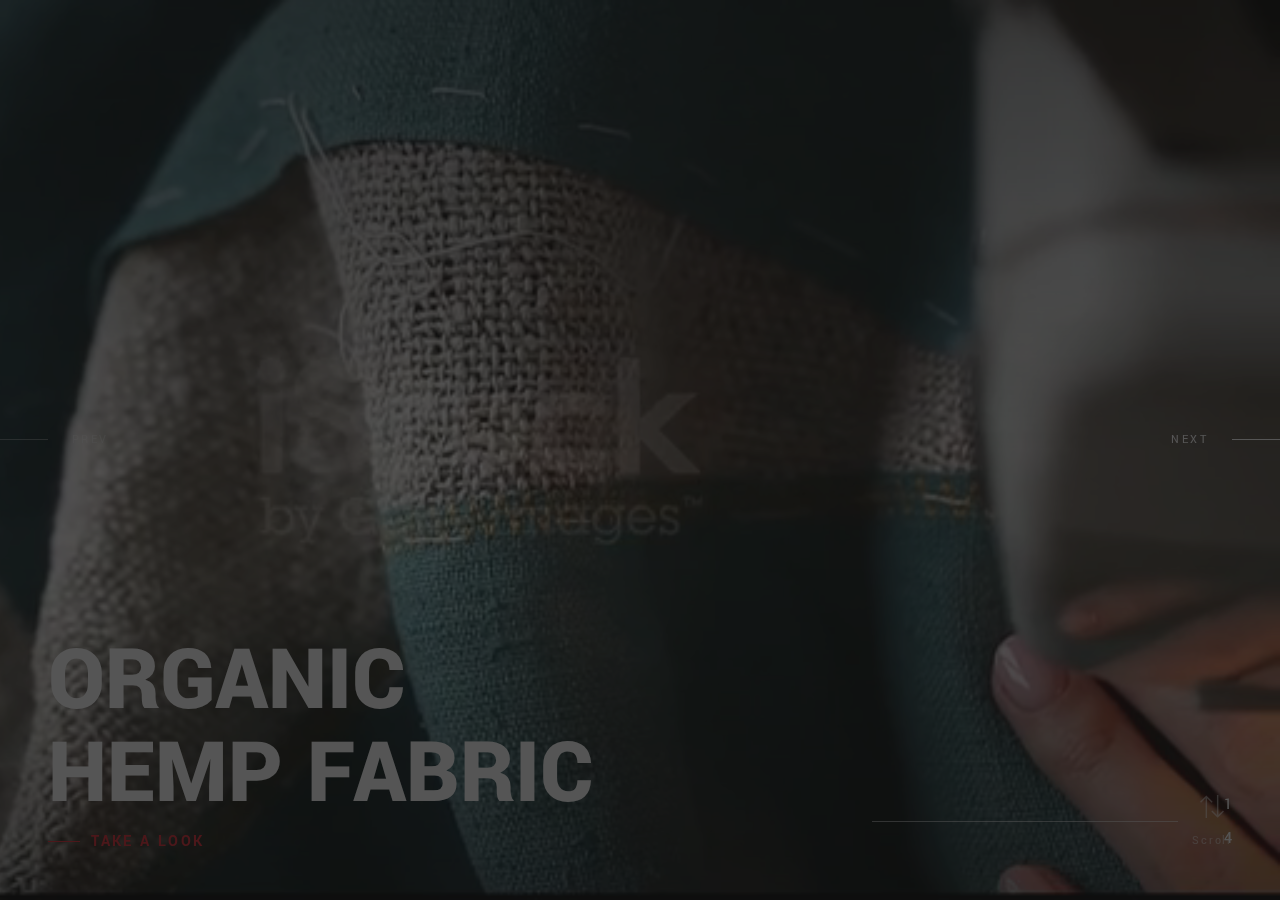
==== index.html @ 79afcd11 "New website with slider frame" ====
<!DOCTYPE html>
<html>
  
<!-- Mirrored from madsparrow.me/emily/index.html by HTTrack Website Copier/3.x [XR&CO'2014], Fri, 12 Jun 2020 07:46:01 GMT -->
<head>
    <title>OGANIKKU - Living Life Organically</title>
    <!-- Metadata -->
    <meta charset="utf-8">
    <meta name="viewport" content="width=device-width, initial-scale=1">
    <!-- Favicon -->
    <link rel="icon" type="image/png" href="assets/images/ico/favicon.png" />
    <!-- CSS Plugins -->
    <link rel="stylesheet" href="assets/css/plugins.min.css">
    <!-- Custom CSS File -->
    <link rel="stylesheet" href="assets/css/style.css">
  </head>
  <body>
    <div class="ms-main-container">
      <!-- Preloader -->
      <div class="ms-preloader"></div>
      <!-- Header 
      <header class="ms-header navbar-white">
        <nav class="ms-nav">
          <div class="ms-logo">
            <a href="index.html" data-type="page-transition">
              <div class="logo-dark"><img src="logo-dark.svg" alt="logo image"></div>
              <div class="logo-light current"><img src="logo-light.svg" alt="logo image"></div>
            </a>
          </div>
          <button class="hamburger" type="button" data-toggle="navigation">
          <span class="hamburger-box">
            <span class="hamburger-label">menu</span>
            <span class="hamburger-inner"></span>
          </span>
          </button>
          <div class="height-full-viewport">
            <ul class="ms-navbar">
              
              <li class="nav-item">
                <a href="index.html" data-type="page-transition">
                  <span class="ms-btn">home</span>
                  <span class="nav-item__label">Back to home page</span>
                </a>
              </li>
              
              <li class="nav-item">
                <a href="albums.html" data-type="page-transition">
                  <span class="ms-btn">albums</span>
                  <span class="nav-item__label">View all our works</span>
                </a>
              </li>
              
              <li class="nav-item">
                <a href="gallery.html" data-type="page-transition">
                  <span class="ms-btn">gallery</span>
                  <span class="nav-item__label">Interactively disintermediate</span>
                </a>
              </li>
              
              <li class="nav-item">
                <a href="blog.html" data-type="page-transition">
                  <span class="ms-btn">blog</span>
                  <span class="nav-item__label">Discover fascinating stories</span>
                </a>
              </li>
              
              <li class="nav-item">
                <a href="about.html" data-type="page-transition">
                  <span class="ms-btn">about</span>
                  <span class="nav-item__label">Learn more about the author</span>
                </a>
              </li>
              
              <li class="nav-item">
                <a href="contact.html" data-type="page-transition">
                  <span class="ms-btn">contact</span>
                  <span class="nav-item__label">Get in touch and find us</span>
                </a>
              </li>
            </ul>
          </div>
        </nav>
      </header>-->
      <!-- Container -->
      <main class="ms-container home-slider">
        <!-- Swiper Slider -->
        <div class="swiper-container">
          <div class="swiper-wrapper">
            <!-- Slide -->
            <div class="swiper-slide">
              <div class="slide-inner" data-swiper-parallax="45%">
                <div class="overlay"></div>
                <div class="slide-inner--image">
				<video autoplay muted loop id="myVideo">
					<source src="assets/videos/1.mp4" type="video/mp4">
				</video>
				</div>
                <div class="slide-inner--info">
                  <h1>ORGANIC<br>HEMP FABRIC</h1>
                  <a href="" data-type="page-transition" class="ms-btn--slider">take a look</a>
                </div>
              </div>
            </div>
            <!-- Slide -->
            <div class="swiper-slide">
              <div class="slide-inner" data-swiper-parallax="45%">
                <div class="overlay"></div>
                <div class="slide-inner--image" style="background-image: url('assets/images/2.jpg')">
                </div>
                <div class="slide-inner--info">
                  <h1>ORGANIC<br>BAMBOO FABRIC</h1>
                  <a href="" data-type="page-transition" class="ms-btn--slider">take a look</a>
                </div>
              </div>
            </div>
            <!-- Slide -->
            <div class="swiper-slide">
              <div class="slide-inner" data-swiper-parallax="45%">
                <div class="overlay"></div>
                <div class="slide-inner--image" style="background-image: url('assets/images/3.jpg')">
                </div>
                <div class="slide-inner--info">
                  <h1>ORGANIC<br>RAMIE FABRIC</h1>
                  <a href="" data-type="page-transition" class="ms-btn--slider">take a look</a>
                </div>
              </div>
            </div>
            <!-- Slide -->
            <div class="swiper-slide">
              <div class="slide-inner" data-swiper-parallax="45%">
                <div class="overlay"></div>
                <div class="slide-inner--image" style="background-image: url('assets/images/4.jpg')">
                </div>
                <div class="slide-inner--info">
                  <h1>ORGANIC<br>JUTE FABRIC</h1>
                  <a href="" data-type="page-transition" class="ms-btn--slider">take a look</a>
                </div>
              </div>
            </div>
          </div>
          <div class="swiper-nav-btn">
            <div class="swiper-button-prev swiper-button-white">prev</div>
            <div class="swiper-button-next swiper-button-white">next</div>
          </div>
          <!-- Pagination -->
          <div class="expanded-timeline">
            <div class="expanded-timeline__counter"><span></span><span></span></div>
            <div class="swiper-pagination"></div>
            <div class="scroll-message">
              <svg xmlns="http://www.w3.org/2000/svg" viewBox="0 0 16.5 15.98" class="scroll-svg"><title>Asset 1</title><g>
              <g data-name="Layer 1"><polygon fill="#fff" points="0 4.64 0.71 5.34 3.85 2.2 3.85 15.98 4.85 15.98 4.85 2.2 8 5.34 8.71 4.64 4.35 0.29 0 4.64"></polygon><polygon fill="#fff" points="11.65 0 11.65 13.79 8.5 10.64 7.79 11.35 12.15 15.7 16.5 11.35 15.79 10.64 12.65 13.79 12.65 0 11.65 0"></polygon></g></g></svg>Scroll
            </div>
          </div>
        </div>
      </main>
      <!-- /Container -->
    </div>
    <!-- JS Libraries -->
    <!-- jquery-2.1.3.min js -->
    <script type="text/javascript" src='assets/js/jquery-3.2.1.min.js'></script>
    <!-- Vendors -->
    <script type="text/javascript" src='assets/js/plugins.min.js'></script>
    <!-- Main js -->
    <script type="text/javascript" src="assets/js/main.js"></script>
  </body>

<!-- Mirrored from madsparrow.me/emily/index.html by HTTrack Website Copier/3.x [XR&CO'2014], Fri, 12 Jun 2020 07:46:07 GMT -->
</html>
---- assets/css/style.css ----
/*------------------------------------------------------------------
[Master Stylesheet]

Template Name: Emily - Creative Photography Portfolio
Template Demo URL: 
Version: 1.0
Author: madsparrow.us

--------------------------------------------------------------------

[Table of contents]

1. General style
    1.1 Typography
    1.2 Specials Classes
2. Header
    2.1 Menu
    2.2 Burger Button
    2.3 Collapse Navigation
3. Pages Style
4. Home Slider
    4.1 Slider Navigation Buttons
    4.2 Slider Inner Info
  4.3 Pagination
5. Albums
6. Gallery
7. Blog
8. About
9. Contact
10. Footer
11. Responsive Rules

--------------------------------------------------------------------
# Font: 'Yantramanav';
--------------------------------------------------------------------
# Colors: #151515, #df1f29, #555555
------------------------------------------------------------------*/

/**
 * 1. General style
 */
 
/*Text font*/
@import 'https://fonts.googleapis.com/css?family=Yantramanav:100,300,400,500,700,900';

/*Social icons font*/
@import '../../../../d1azc1qln24ryf.cloudfront.net/114779/Socicon/style-cf39e1.css?rd5re8';

::selection {
    background: #555;   
    color: #fff;
}
::-moz-selection {
    background: #555;    
    color: #fff;
}
body {
    background: #151515;
    padding: 0;
    margin: 0 auto;
    min-height: 100vh;
    font-family: 'Yantramanav', Arial, sans-serif;
    color: #151515;
}
#myVideo {
  position: fixed;
  right: 0;
  bottom: 0;
  min-width: 100%;
  min-height: 100%;
}
article,
aside,
details,
figcaption,
footer,
header,
hgroup,
nav,
section {
    display: block;
}
a {
    color: #df1f29;
    text-decoration: none;
}
blockquote {
    padding: 10px 20px;
    color: #151515;
    font-size: 1.4em;
    font-style: italic;
    font-weight: 300;
    margin: 0 auto 30px;
}
ul {
    list-style-type: none;
    list-style: none;
    padding-left: 0 !important;
    -webkit-padding-start: initial !important;
    -moz-padding-start: initial;
}
menu,
ol,
ul {
    padding: 0 !important;
}
button {
    background: transparent;
    border: none;
}
button:focus {
    outline: none;
}
input,
textarea {
    font-family: 'Yantramanav', Arial;
}
textarea {
    padding: 14px;
}
input:focus,
textarea:focus {
    outline: none !important;
    border: 1px solid #df1f29;
    box-shadow: none;
}
input[type="submit"] {
    position: absolute;
    display: inline-block;
    left: 0;
    top: 0;
    opacity: 0;
    z-index: 3;
    width: 100%;
    height: 100%;
    padding: 0;
    margin: 0;
    cursor: pointer;
}
input[type="submit"]:focus {
    outline: none;
}
img {
    width: 100%;
}

/* 1.1 Typography */

h1,
h2,
h4,
h5,
h6 {
    color: #151515;
    margin-top: 0;
    text-transform: uppercase;
}
h1 {
    font-size: calc(80px + 1vw);
}
h2 {
    font-size: calc(36px + 16 * (100vw - 992px) / 1508);
}
h3 {
    font-size: calc(28px + 16 * (100vw - 992px) / 1508);
    margin-bottom: 20px;
}
h4 {
    font-size: calc(24px + 16 * (100vw - 992px) / 1508);
    font-weight: 300;
}
h5 {
    font-size: 20px;
    font-weight: 400;
}
h6 {
    font-size: 18px;
    font-weight: 400;
    margin-bottom: calc(10px + 10 * (100vw - 992px) / 1508);
}
p {
    font-size: calc(18px + 2 * (100vw - 992px) / 1508);
    line-height: 1.8;
    font-weight: 300;
}

/* 1.2 Specials Classes */

.c-white {
    color: #fff !important;
}
.navbar-white {
    color: #fff;
    background-color: transparent !important;
}
.center-block {
    display: flex;
    justify-content: center;
}
.align-left {
    text-align: left;
}
.align-right {
    text-align: right;
}
.align-center {
    text-align: center;
    display: block;
}
.socials li {
    display: inline-block;
}
.share-links a {
    font-size: 19px;
    padding: .5em;
}
[class*="socicon-"] {
  display: inline-block;
  color: inherit;
  margin: 0;
  transition: opacity .3s ease;
}
#contact [class*="socicon-"] {
  padding-right: .7em;
}
[class*="socicon-"]:hover {
  opacity: .4;
}
/* 1.3 Button */

.ms-button {
  color: #151515;
  display: inline-block;
  position: relative;
  padding: .5em 1em;
  margin-bottom: 0;
  font-weight: 400 !important;
  font-size: 14px;
  letter-spacing: .15em;
  text-transform: uppercase;
  text-align: center;
  white-space: nowrap;
  vertical-align: middle;
  touch-action: manipulation;
  cursor: pointer;
  -webkit-user-select: none;
  -moz-user-select: none;
  -ms-user-select: none;
  user-select: none;
  background-image: none;
  text-decoration: none;
  border: solid 1px;
  transition: color .4s ease;
}
.ms-button:after {
    position: absolute;
    display: block;
    content: attr(data-title);
    padding: 7px 0;
    font-size: 14px;
    left: 0;
    top: 0;
    width: 0%;
    background: #df1f29;
    color: #fff;
    text-indent: 1rem;
    transition: all .3s ease;
    overflow: hidden;
    border: none;
    bottom: 0;
}
.ms-button:hover {
  color: #df1f29;
}
.ms-button:active::after,
.ms-button:focus::after,
.ms-button:hover::after {
    width: 100%;
    padding-right: 25px;
}

.ms-btn--slider {
  text-transform: uppercase;
  text-decoration: none;
  position: relative;
  display: flex;
  align-items: center;
  width: 11em;
  font-weight: 600;
  letter-spacing: .15em;
}
.ms-btn--slider::before{
    content: '';
    height: .1rem;
    width: 2rem;
    margin-right: .7rem;
    background: #df1f29;
    transition: width .3s ease;
}
.ms-btn--slider:hover::before {
  width: 3rem;
}

/**
 * 2. Header
 */

.ms-header {
    position: fixed;
    width: 100%;
    background-color: #fff;
    z-index: 3;
}
/* 2.1 Menu */

.ms-logo {
    position: relative;
    z-index: 7;
    height: 50px;
}
.logo-dark,
.logo-light {
    position: absolute;
    width: 100%;
    height: 100%;
    opacity: 0;
    transition: opacity .3s ease .4s;
}
.ms-logo img {
    width: auto;
    height: 100%;
}
.logo-dark.current,
.logo-light.current {
    opacity: 1;
}
.logo-dark.active,
.logo-light.active {
    opacity: 1;
    transition: opacity .1s;
}
.ms-nav {
    padding: 2em 3em;
    color: inherit;
}

/* 2.2 Burger button */

.hamburger {
    margin-right: 0;
    margin-left: auto;
    overflow: visible;
    cursor: pointer;
    z-index: 7;
    border: 0;
    transition-timing-function: linear;
    transition-duration: .3s ease;
    transition-property: opacity, -webkit-filter;
    transition-property: opacity, filter;
    transition-property: opacity, filter, -webkit-filter;
}
.navbar-white .hamburger-label {
    color: #fff;
}
.hamburger-label {
    display: block;
    font-family: 'Yantramanav', Arial;
    font-size: 16px;
    width: 100%;
    height: auto;
    position: relative;
    top: 0;
    left: -4em;
    padding-right: 4em;
    text-transform: uppercase;
    line-height: 1.5em;
    transition: color .3s ease .4s;
    color: #151515;
}
.hamburger.is-active .hamburger-label {
    color: #fff !important;
    transition: color .1s ease;
}
.hamburger-box {
    position: relative;
    display: inline-block;
    width: 30px;
    height: 20px;
    vertical-align: middle;
}
.hamburger-inner {
    display: block;
    top: 0;
}
.navbar-white .hamburger-inner,
.navbar-white .hamburger-inner:after,
.navbar-white .hamburger-inner:before {
    background-color: #fff;
}
.hamburger-inner:after,
.hamburger-inner:before {
    display: block;
    content: '';
}
.hamburger-inner,
.hamburger-inner:after,
.hamburger-inner:before {
    position: absolute;
    width: 30px;
    height: 3px;
    background-color: #151515;
    transition: all .3s ease .5s;
}
.hamburger-inner:before {
    top: 8px;
    left: -8px;
}
.hamburger-inner:after {
    top: 16px;
    width: 26px;
}
.hamburger.is-active .hamburger-inner,
.hamburger.is-active .hamburger-inner:after {
    background-color: #fff;
    transition-delay: .1s;
}
.hamburger.is-active .hamburger-inner {
    -webkit-transform: translate3d(0, 8px, 0) rotate(45deg);
    transform: translate3d(0, 8px, 0) rotate(45deg);
}
.hamburger.is-active .hamburger-inner:before {
    opacity: 0;
    transition: opacity .3s ease 0s
}
.hamburger.is-active .hamburger-inner:after {
    width: 30px;
    -webkit-transform: translate3d(0, -16px, 0) rotate(-90deg);
    transform: translate3d(0, -16px, 0) rotate(-90deg);
}

/* 2.3 Collapse navigation */

.ms-nav {
    display: flex;
    align-items: center;
}
.height-full-viewport {
    position: fixed;
    display: flex;
    flex-direction: column;
    justify-content: center;
    align-items: center;
    overflow-y: auto;
    left: 0;
    top: 0;
    width: 100%;
    height: 0%;
    background-color: #151515;
    z-index: 5;
    overflow: hidden;
    transition: height .8s cubic-bezier(0.3, 1, 0.3, 1) .1s;
}
.ms-navbar {
    z-index: 6;
    margin: 0 auto;
    display: block;
    width: auto;
    height: auto;
    top: 0;
    left: 0;
}
.ms-nav.is-visible .height-full-viewport {
    height: 100vh;
    transition: height 1s ease;
}
.nav-item {
    cursor: pointer;
    padding: .75em;
    opacity: 0;
    width: 240px;
    margin-left: 3em;
    transition: opacity .3s ease;
}
.ms-navbar a {
    display: block;
}
.ms-navbar .ms-btn {
    display: inline-block;
    text-transform: uppercase;
    line-height: 1;
    padding: 0 0.25em;
    position: relative;
}
.ms-navbar .ms-btn {
    font-size: 1.75em;
    letter-spacing: .02em;
    color: #fff;
    font-weight: 700 !important;
    -webkit-backface-visibility: hidden;
    backface-visibility: hidden;
}
.ms-btn::before {
    content: '';
    position: absolute;
    top: 0;
    left: 0;
    width: 100%;
    height: 100%;
    background: #df1f29;
    height: .1rem;
    top: 50%;
    width: 0;
    transition: width .3s ease;
}
.nav-item__label {
    position: relative;
    display: block;
    margin: 0.5em 0 0 0;
    margin-top: 0.25em;
    padding: 0.5em;
    color: #555;
    transition: color .3s ease;
    text-decoration: none;
}
.nav-item:hover .nav-item__label {
    color: #9a9a9a;
}
.is-visible .nav-item {
    opacity: 1;
    transition: opacity 2s cubic-bezier(0.16, 1.08, 0.38, 0.98) .3s;
}
.nav-item .ms-btn {
    transition: all .3s ease;
}
.nav-item:active .ms-btn,
.nav-item:focus .ms-btn,
.nav-item:hover .ms-btn {
    color: #df1f29;
    opacity: 1;
    padding-left: 2.4rem;
}
.nav-item:active .ms-btn::before,
.nav-item:focus .ms-btn::before,
.nav-item:hover .ms-btn::before {
    width: 2rem;
}

/**
 * 3. Pages Style
 */

.ms-preloader {
    width: 100%;
    height: 100%;
    position: fixed;
    z-index: 8;
    top: 0;
    left: 0;
    opacity: 1;
    visibility: visible;
    background-color: #151515;
}
.ms-main-container {
    position: relative;
    width: 100%;
    min-height: 100vh;
    opacity: 0;
    background-color: #fff;
}
.ms-container {
    width: 100%;
    height: 100%;
    position: relative;
    padding-top: 12em;
}
.ms-section__block {
    width: 85%;
    max-width: 88em;
    margin: 0 auto 6em;
}
.ms-page-title span {
    text-transform: uppercase;
    letter-spacing: .15em;
    color: #df1f29;
}
.page-header {
    text-transform: uppercase;
    position: relative;
    margin: 15px 0;
}
.page-desc {
    width: 50vh;
    font-size: 1.5em;
    line-height: 1.5;
    color: #151515;
    letter-spacing: .05em;
}

/**
 * 4. Home Slider
 */

.home-slider {
    padding-top: 0 !important;
}
.swiper-container {
    width: 100%;
    height: 100vh;
}
.swiper-slide {
    overflow: hidden;
}
.overlay {
    position: absolute;
    width: 100%;
    height: 100%;
    top: 0;
    left: 0;
    z-index: 1;
    opacity: 1;
    background: -moz-linear-gradient(top, black 0, transparent 50%, transparent 63%, rgba(0, 0, 0, 1) 100%);
    background: -webkit-linear-gradient(top, black 0, transparent 50%, transparent 63%, rgba(0, 0, 0, 1) 100%);
    background: linear-gradient(to bottom, black 0, transparent 50%, transparent 63%, rgba(0, 0, 0, 1) 100%);
    filter: progid: DXImageTransform.Microsoft.gradient(startColorstr='#000000', endColorstr='#c9000000', GradientType=0);
    transition: all .65s ease;
}
.swiper-slide-duplicate-active .overlay,
.swiper-slide-active .overlay {
    opacity: .4;
}
.slide-inner {
    position: absolute;
    width: 100%;
    height: 100%;
    left: 0;
    top: 0;
    background: #000;
    -webkit-backface-visibility: hidden;
            backface-visibility: hidden;
}
.slide-inner--image {
    position: absolute;
    width: 100%;
    height: 100%;
    background-size: cover;
    background-position: center;
    opacity: .2;
    transform: scale(1.07);
    -webkit-transition: opacity .6s ease-in-out, transform 2s ease .7s;
    -moz-transition: opacity .6s ease-in-out, transform 2s ease .7s;
    transition: opacity .6s ease-in-out, transform 2s ease .7s;
}
.swiper-slide-duplicate-active .slide-inner--image,
.swiper-slide-active .slide-inner--image {
    opacity: 1;
    transform: scale(1);
}

/* 4.1 Slider navigation buttons */

.swiper-button-prev,
.swiper-button-next {
    text-transform: uppercase;
    color: #fff;
    letter-spacing: .2em;
    line-height: 2em;
    font-size: 12px;
    width: auto;
    height: 24px;
    background-image: none !important;
    -webkit-backface-visibility: hidden;
    backface-visibility: hidden;
}
.swiper-button-prev {
    padding-left: 6em;
    left: 0;
    -webkit-transition: padding-left .3s ease;
    -moz-transition: padding-left .3s ease;
    transition: padding-left .3s ease;
}
.swiper-button-next {
    padding-right: 6em;
    right: 0;
    -webkit-transition: padding-right .3s ease;
    -moz-transition: padding-right .3s ease;
    transition: padding-right .3s ease;
}
.swiper-button-prev::after {
    content: "";
    width: 4em;
    height: 1px;
    background-color: #fff;
    position: absolute;
    left: 0;
    top: calc(50% - 1px);
    -webkit-transition: width .3s ease;
    -moz-transition: width .3s ease;
    transition: width .3s ease;
}
.swiper-button-next::after {
    content: "";
    width: 4em;
    height: 1px;
    background-color: #fff;
    position: absolute;
    right: 0;
    top: calc(50% - 1px);
    -webkit-transition: width .3s ease;
    -moz-transition: width .3s ease;
    transition: width .3s ease;
}
.swiper-button-prev:hover {
    padding-left: 90px;
}
.swiper-button-prev:hover::after {
    width: 75px;
}
.swiper-button-next:hover {
    padding-right: 90px;
}
.swiper-button-next:hover::after {
    width: 75px;
}

/* 4.2 Slider inner info */

.slide-inner--info {
    position: absolute;
    width: auto;
    min-height: 50px;
    bottom: 3em;
    padding-left: 3em;
    color: #fff;
    z-index: 1;
    opacity: 0;
    transition: opacity 1s ease;
    -webkit-user-select: none;
    -moz-user-select: none;
    -ms-user-select: none;
    user-select: none;
}
.swiper-slide-active .slide-inner--info {
    opacity: 1;
    transition: opacity 1s ease 1s;
}
.slide-inner--info h1 {
    margin: 10px 0;
    text-transform: uppercase;
    font-weight: 900;
    line-height: 1em;
    color: #fff;
}
.slide--info__link {
    text-transform: uppercase;
    color: #fff;
    text-decoration: none;
    border-bottom: solid 2px;
}
.swiper-slide--bottom {
    position: absolute;
    z-index: 2;
    bottom: 0;
    left: 0;
    right: 0;
    height: 90px;
    width: 100%;
    max-width: 1440px;
    margin: 0 auto;
}

/* 4.3 Pagination */

.expanded-timeline {
    position: absolute;
    display: -webkit-box;
    display: -ms-flexbox;
    display: flex;
    -webkit-box-align: center;
        -ms-flex-align: center;
            align-items: center;
    -webkit-box-pack: right;
        -ms-flex-pack: right;
            justify-content: right;
    z-index: 3;
    bottom: 2.8em;
    right: 3em;
    width: 40vh;
}
.swiper-pagination {
    z-index: 4;
    width: 85%;
    left: 0;
    right: 0;
    height: 1px;
    background-color: rgba(255, 255, 255, .5);
}
.swiper-pagination-progressbar-fill {
    background: #fff !important;
}
.expanded-timeline__counter span {
    text-align: center;
    margin-left: 1.8em;
    margin-right: 100%;
    padding: .4em 0;
    color: #fff;
    display: block;
}
.scroll-message {
    position: absolute;
    right: 0;
    color: #fff;
    opacity: .5;
    font-size: 12px;
    display: -webkit-box;
    display: -ms-flexbox;
    display: flex;
    -webkit-box-orient: vertical;
    -webkit-box-direction: normal;
        -ms-flex-direction: column;
            flex-direction: column;
    -webkit-box-pack: center;
        -ms-flex-pack: center;
            justify-content: center;
    text-align: center;
    letter-spacing: .15em;
}
.scroll-svg {
    width: 24px;
    margin: 0 auto 1.2em;
    display: block;
}

/**
 * 5. Albums
 */

.filtr-container {
    transition: height .5s ease-out;
    overflow: hidden;
}
.filtr-btn {
    display: inline-block;
    margin-bottom: 2.4em;
}
.filtr-btn li {
    cursor: pointer;
    display: inline-block;
    opacity: .5;
    margin-bottom: 15px;
    transition: opacity .3s ease;
}
.filtr-btn h6 {
    margin-bottom: 0;
    padding-right: 1.2em;
}
.filtr-btn li.active {
    opacity: 1;
}
.filtr-btn li:hover {
    opacity: 1 !important;
}
.album-item {
    padding-bottom: 1.8em;
}
.album-item a {
    padding-top: 60%;
    display: flex;
    overflow: hidden;
    position: relative;
    z-index: 9;
}
.album-item__img {
    position: absolute;
    width: 100.5%;
    height: 100%;
    top: 0;
    left: 0;
    background-position: 50% 50%;
    background: no-repeat;
    background-position: center;
    background-size: cover;
    transform: scale(1);
    transition: transform .3s ease;
    -webkit-backface-visibility: hidden;
    backface-visibility: hidden;
}
.album-item__overlay {
    position: absolute;
    top: 0;
    left: 0;
    width: 100.5%;
    height: 100%;
    z-index: 2;
    overflow: hidden;
}
.album-item__cover {
    position: absolute;
    top: 0;
    left: 0;
    width: 100%;
    height: 100%;
    background-color: rgba(0, 0, 0, .7);
    z-index: 1;
    overflow: hidden;
    opacity: 0;
    transition: opacity .3s ease;
}
.album-item__overlay h5 {
    position: relative;
    color: #fff;
    margin: 0;
    max-width: 100%;
    padding: 1em;
    height: 100%;
    display: flex;
    justify-content: center;
    align-items: center;
    -webkit-backface-visibility: hidden;
    backface-visibility: hidden;
    z-index: 1;
    transform: scale(1.5);
    opacity: 0;
    transition: all .3s ease;
}
.album-item:hover .album-item__img {
    transform: scale(1.1);
}
.album-item:hover .album-item__cover,
.album-item:hover .album-item__overlay h5 {
    opacity: 1;
    transform: translateZ(0);
}

/**
 * 6. Gallery
 */

.ug-thumb-overlay:hover::before {
    top: 15px;
    right: 15px;
}
.ug-thumb-overlay:hover::after {
    bottom: 15px;
    left: 15px;
}
.ug-thumb-image {
    -webkit-backface-visibility: hidden;
    backface-visibility: hidden;
    opacity: 0;
    transition: transform .3s ease, opacity 2s cubic-bezier(0.16, 1.08, 0.38, 0.98) 0s !important;
}
.ug-thumb-image {
    transform: scale(1) !important;
}
.ug-thumb-wrapper,
.post-item {
    pointer-events: none;
}
.ug-thumb-wrapper.ug-tile.ug-tile-clickable.ug-thumb-ratio-set:hover .ug-thumb-image {
    transform: scale(1.1) !important;
}

/**
 * 7. Blog
 */

.ms-right-sidebar {
    display: inline-block;
}
.ms-right-sidebar h5 {
    margin-bottom: 15px;
}
.ms-right-sidebar a {
    display: block;
    border-top: solid 1px rgba(103, 103, 103, .3);
    padding: 15px 0;
}
.ms-right-sidebar a:hover .post-item__title,
.ms-right-sidebar a:hover .post-item__title {
    color: #df1f29;
}
.ms-right-sidebar .post-item__title {
    margin-bottom: 0;
    transition: color .3s ease;
}
.ms-right-sidebar .post-item__date {
    margin-top: .3em;
}
#ms-blog-post img {
    margin-bottom: 30px;
}
.post-item {
    margin-bottom: 3em;
    padding-right: 3em;
}
.post-item:nth-child(2n) {
    padding-right: 15px;
    padding-left: 3em;
}
.post-item__img {
    position: relative;
    overflow: hidden;
}
.album-item__overlay::before,
.post-item__img::before {
    content: '';
    position: absolute;
    width: 100%;
    height: 100%;
    top: 0;
    left: 0;
    z-index: 1;
    opacity: 1;
    background-color: rgb(240, 240, 240);
    transition: opacity 2s cubic-bezier(0.16, 1.08, 0.38, 0.98) 1.2s;
}
.loaded .album-item__overlay::before,
.loaded .post-item__img::before {
    opacity: 0;
}
.post-item__img img {
    width: 100%;
    height: auto;
    max-height: 35em;
    padding: 0;
    display: block;
}
.post-item__img::after {
    content: '';
    position: absolute;
    width: 100%;
    height: 100%;
    top: 0;
    left: 0;
    z-index: 1;
    opacity: 0;
    background: rgba(231, 55, 39, 0);
    background: -moz-radial-gradient(center, ellipse cover, rgba(231, 55, 39, 0) 0%, rgba(0, 0, 0, 1) 100%);
    background: -webkit-gradient(radial, center center, 0px, center center, 100%, color-stop(0%, rgba(231, 55, 39, 0)), color-stop(100%, rgba(0, 0, 0, 1)));
    background: -webkit-radial-gradient(center, ellipse cover, rgba(231, 55, 39, 0) 0%, rgba(0, 0, 0, 1) 100%);
    background: -o-radial-gradient(center, ellipse cover, rgba(231, 55, 39, 0) 0%, rgba(0, 0, 0, 1) 100%);
    background: -ms-radial-gradient(center, ellipse cover, rgba(231, 55, 39, 0) 0%, rgba(0, 0, 0, 1) 100%);
    background: radial-gradient(ellipse at center, rgba(231, 55, 39, 0) 0%, rgba(0, 0, 0, 1) 100%);
    filter: progid: DXImageTransform.Microsoft.gradient( startColorstr='#e73727', endColorstr='#000000', GradientType=1);
    transition: opacity .3s ease;
}
.post-item__info {
    position: relative;
    margin: 2.5em 0 0 2.5em;
}
.post-item__title {
    width: 100%;
    max-width: 400px;
    margin-left: 0;
    margin-right: auto;
    margin-bottom: 20px;
}
.post-item__date {
    margin-left: 0;
    margin-right: auto;
    color: rgba(0, 0, 0, 0.7);
    font-size: 14px;
}
.post-item__link {
    position: absolute;
    width: auto;
    bottom: 0;
    right: 0;
    padding-right: 3em;
    font-size: 14px;
    text-transform: uppercase;
    letter-spacing: .12em;
    -webkit-transition: padding-right .3s ease;
    -moz-transition: padding-right .3s ease;
    transition: padding-right .3s ease;
}
.post-item__link::after {
    content: '';
    width: 2em;
    height: 1px;
    position: absolute;
    top: calc(50% - 1px);
    right: 0;
    background: red;
    -webkit-transition: width .3s ease;
    -moz-transition: width .3s ease;
    transition: width .3s ease;
}
.post-item:hover .post-item__img::after {
    opacity: .7;
}
.post-item:hover .post-item__link::after {
    width: 3em;
}
.post-item:hover .post-item__link {
    padding-right: 4em;
}
.ms-pagination {
    padding: 0;
    display: flex;
    justify-content: center;
}
.page-item {
    height: auto;
    position: relative;
    display: inline-block;
    margin: 0 .5em;
    border-right: none !important;
}
.page-item:last-child {
    border-right: solid 1px rgba(0, 0, 0, .1);
}
.page-link {
    padding: 1em;
    display: block;
    line-height: 1em;
}

/**
 * 8. About
 */

.about__info {
    justify-content: center;
    display: flex;
    flex-direction: column;
}
.about__info h4 {
    margin: 1em 0;
}
#about .row {
    margin-bottom: 9em;
}

/**
 * 9. Contact
 */

.form-group {
    position: relative;
    margin: 0;
    transition: border-color .3s ease;
}
.form-control {
    position: relative;
    display: block;
    width: 100%;
    padding: 0 1em;
    height: 34px;
    font-size: calc(16px + 2 * (100vw - 992px) / 1508);
    color: #151515;
    font-weight: 300;
    margin-bottom: 2em;
    background-image: none;
    border: 1px solid #555;
}
#message {
    min-height: 150px;
    max-height: 150px;
    max-width: 100%;
    min-width: 100%;
    padding: 10px 14px;
}
label.error {
    position: absolute;
    bottom: 1.2em;
    font-size: 12px;
    color: #df1f29;
}

/**
 * 10. Footer
 */

footer {
    position: relative;
    right: 0;
    bottom: -50px;
    left: 0;
    width: 100%;
    background: #fff;
}
.ms-footer {
    width: 85%;
    max-width: 88em;
    margin: 0 auto;
    display: flex;
    font-size: 16px;
    align-items: center;
}
.ms-footer .copyright {
    padding: 1.2em 0;
    margin-left: 0;
    margin-right: auto;
}
.ms-footer .socials {
    padding: 0;
    margin-left: auto;
    margin-right: 0;
}
.ms-footer .socials a {
    padding-left: 15px;
}

/**
 * 11. Responsive Rules
 */

@media only screen and (max-width: 805px) {
    h1 {
        font-size: calc(48px + 1vw);
    }
    h6 {
        font-size: 16px;
    }
    blockquote {
        margin: 0 auto 15px;
        font-size: 1em;
    }
    .expanded-timeline {
        width: 50vh;
    }
    .ms-nav {
        padding-top: 1.4em;
    }
    .ms-navbar .ms-btn {
        font-size: 1.4em;
    }
    .ms-navbar {
        position: relative;
        width: 100%;
        min-height: 100%;
        display: flex;
        justify-content: center;
        flex-direction: column;
        align-items: center;
        overflow-y: auto;
    }
    .nav-item {
        display: inline-block;
        width: auto;
        margin-left: 0;
    }
    .nav-item__label {
        display: none;
    }
    .ms-nav {
        padding-left: 15px;
        padding-right: 15px;
        padding-bottom: 1.4em;
    }
    .overlay {
        background: -moz-linear-gradient(top, black 0, transparent 35%, transparent 45%, rgba(0, 0, 0, 0.9) 100%);
        background: -webkit-linear-gradient(top, black 0, transparent 35%, transparent 45%, rgba(0, 0, 0, 0.9) 100%);
        background: linear-gradient(to bottom, black 0, transparent 35%, transparent 45%, rgba(0, 0, 0, 0.9) 100%);
        filter: progid: DXImageTransform.Microsoft.gradient(startColorstr='#000000', endColorstr='#c9000000', GradientType=0);
    }
    .swiper-button-prev,
    .swiper-button-next {
        top: 50vh;
    }
    .swiper-button-prev {
        padding-left: 3em;
    }
    .swiper-button-next {
        padding-right: 3em;
    }
    .swiper-button-prev::after,
    .swiper-button-next::after {
        width: 2em;
    }
    .swiper-button-prev:hover {
        padding-left: 3em;
    }
    .swiper-button-prev:hover::after {
        width: 2em;
    }
    .swiper-button-next:hover {
        padding-right: 3em;
    }
    .swiper-button-next:hover::after {
        width: 2em;
    }
    .expanded-timeline {
        display: none;
    }
    .slide-inner--info {
        width: 100%;
        text-align: center;
        min-height: 50px;
        bottom: 10vh;
        padding-left: 0;
        color: #fff;
        z-index: 1;
        opacity: 0;
        transition: opacity 1s ease;
        -webkit-user-select: none;
        -moz-user-select: none;
        -ms-user-select: none;
        user-select: none;
    }
    .ms-btn--slider {
        margin: 15px auto;
        display: inline-block;
        letter-spacing: .15em;
        background: #df1f29;
        color: #fff;
        padding: .5em 0;
    }
    .ms-btn--slider::before {
        content: '';
        display: none;
        width: 0;
    }
    .ms-container {
        padding-top: 6em;
        padding-bottom: 3em;
    }
    .ms-container.home-slider {
        padding-bottom: 0 !important;
    }
    .ms-section__block {
        width: auto;
        margin: 0 15px 3em;
    }
    .page-desc {
        width: 100%;
        font-size: 1.2em;
        line-height: 1.5;
        color: #151515;
        letter-spacing: .05em;
    }
    .post-item,
    .post-item:nth-child(2n) {
        padding-right: 15px;
        padding-left: 15px;
    }
    #contact>div {
        margin-bottom: 30px;
    }
    .ms-footer .copyright {
        margin-left: auto;
    }
    .ms-footer .socials {
        display: none;
    }
}
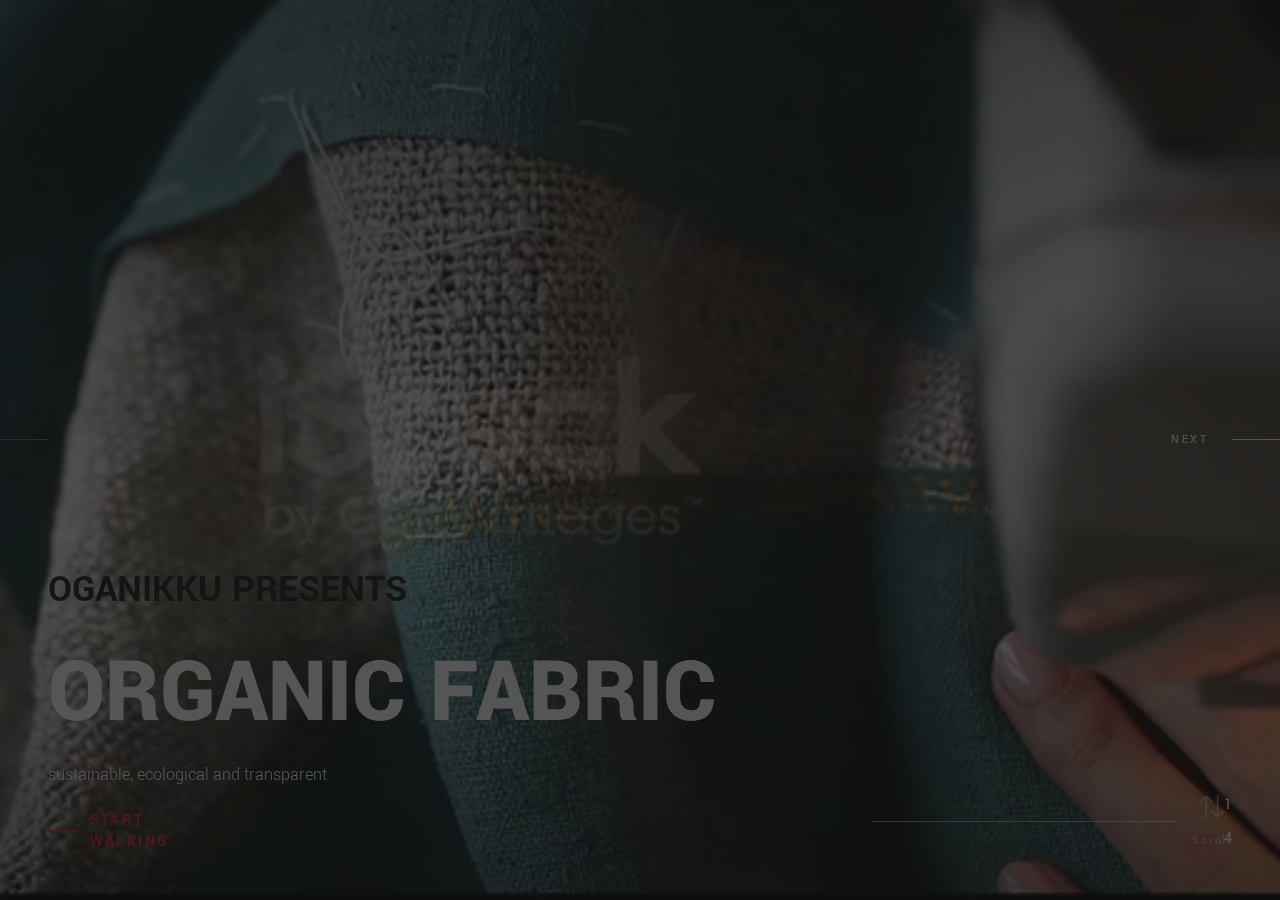
==== commit f93d723c: "Minor changes" ====
--- a/index.html
+++ b/index.html
@@ -1,7 +1,6 @@
 <!DOCTYPE html>
 <html>
   
-<!-- Mirrored from madsparrow.me/emily/index.html by HTTrack Website Copier/3.x [XR&CO'2014], Fri, 12 Jun 2020 07:46:01 GMT -->
 <head>
     <title>OGANIKKU - Living Life Organically</title>
     <!-- Metadata -->
@@ -88,7 +87,7 @@
           <div class="swiper-wrapper">
             <!-- Slide -->
             <div class="swiper-slide">
-              <div class="slide-inner" data-swiper-parallax="45%">
+              <div class="slide-inner slide-inner-center" data-swiper-parallax="45%">
                 <div class="overlay"></div>
                 <div class="slide-inner--image">
 				<video autoplay muted loop id="myVideo">
@@ -96,8 +95,10 @@
 				</video>
 				</div>
                 <div class="slide-inner--info">
-                  <h1>ORGANIC<br>HEMP FABRIC</h1>
-                  <a href="" data-type="page-transition" class="ms-btn--slider">take a look</a>
+                  <h2>OGANIKKU Presents</h2>
+				  <h1>Organic Fabric</h1>
+				  <p>sustainable, ecological and transparent</p>
+                  <a href="" data-type="page-transition" class="ms-btn--slider">Start Walking</a>
                 </div>
               </div>
             </div>
@@ -164,5 +165,4 @@
     <script type="text/javascript" src="assets/js/main.js"></script>
   </body>
 
-<!-- Mirrored from madsparrow.me/emily/index.html by HTTrack Website Copier/3.x [XR&CO'2014], Fri, 12 Jun 2020 07:46:07 GMT -->
 </html>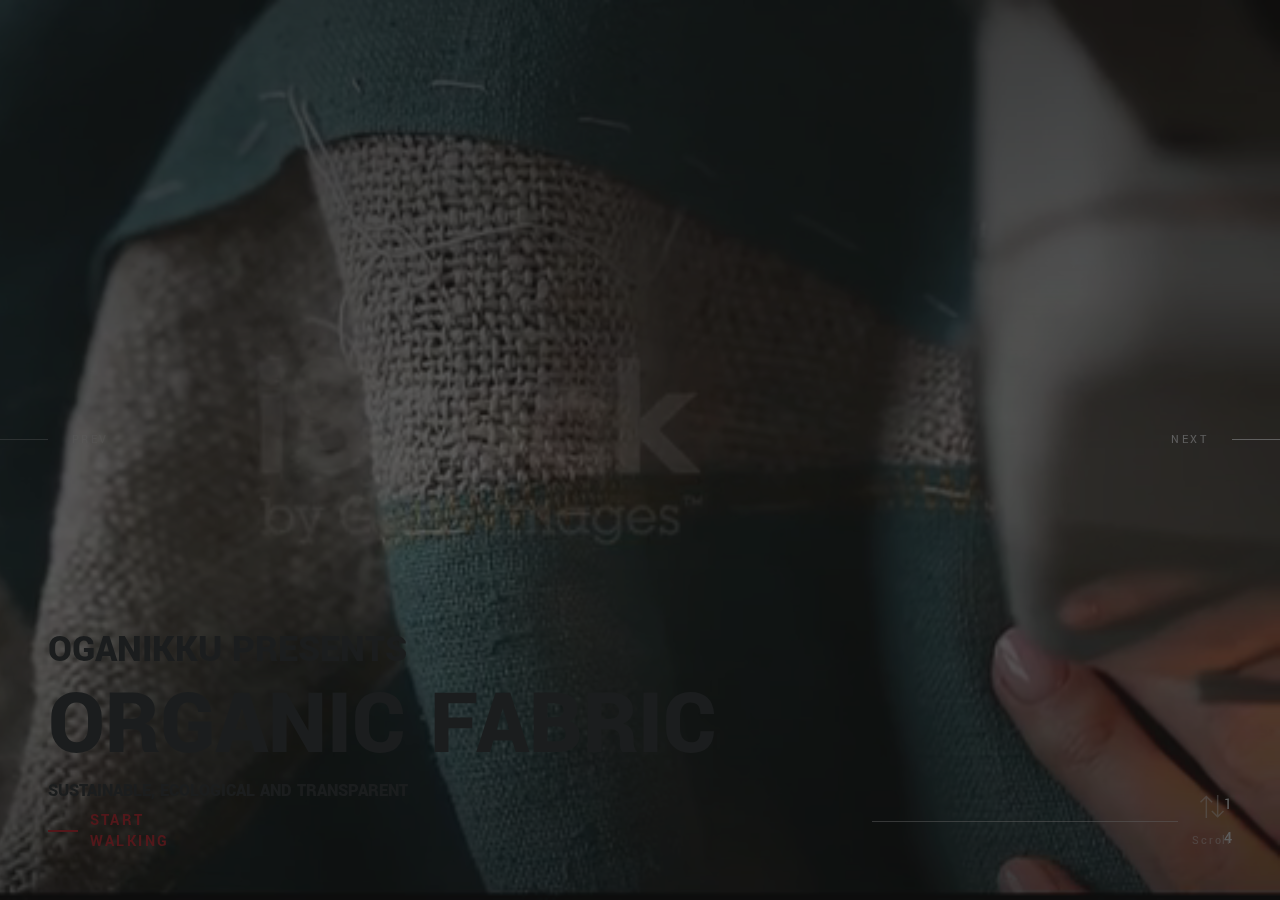
==== commit 1f59b5ad: "Web changes and Web VR enabled" ====
--- a/index.html
+++ b/index.html
@@ -110,7 +110,7 @@
                 </div>
                 <div class="slide-inner--info">
                   <h1>ORGANIC<br>BAMBOO FABRIC</h1>
-                  <a href="" data-type="page-transition" class="ms-btn--slider">take a look</a>
+                  <a href="Frame1.html" data-type="page-transition" class="ms-btn--slider">take a look</a>
                 </div>
               </div>
             </div>
--- a/assets/css/style.css
+++ b/assets/css/style.css
@@ -1,12 +1,4 @@
 /*------------------------------------------------------------------
-[Master Stylesheet]
-
-Template Name: Emily - Creative Photography Portfolio
-Template Demo URL: 
-Version: 1.0
-Author: madsparrow.us
-
---------------------------------------------------------------------
 
 [Table of contents]
 
@@ -743,12 +735,19 @@
     opacity: 1;
     transition: opacity 1s ease 1s;
 }
-.slide-inner--info h1 {
+.slide-inner--info h1,
+.slide-inner--info h2,
+.slide-inner--info p {
     margin: 10px 0;
     text-transform: uppercase;
     font-weight: 900;
     line-height: 1em;
     color: #fff;
+}
+.slide-inner-center .slide-inner--info h2, 
+.slide-inner-center .slide-inner--info h1,
+.slide-inner-center .slide-inner--info p {
+	color: #2d3436;
 }
 .slide--info__link {
     text-transform: uppercase;
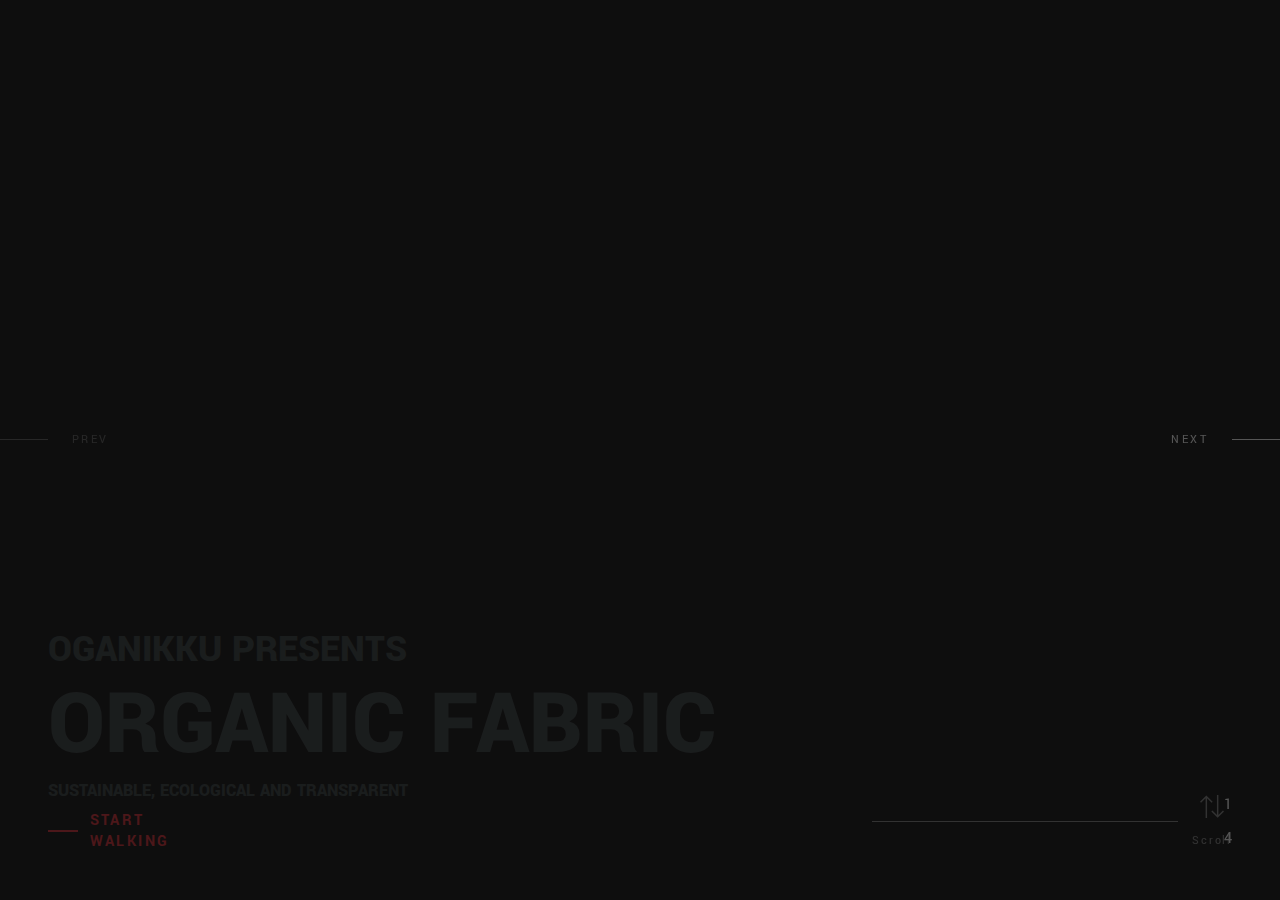
==== commit 5efad030: "Adding video and removing old one" ====
--- a/index.html
+++ b/index.html
@@ -91,7 +91,7 @@
                 <div class="overlay"></div>
                 <div class="slide-inner--image">
 				<video autoplay muted loop id="myVideo">
-					<source src="assets/videos/1.mp4" type="video/mp4">
+					<source src="assets/videos/WelcomeVid.mp4" type="video/mp4">
 				</video>
 				</div>
                 <div class="slide-inner--info">
@@ -122,7 +122,7 @@
                 </div>
                 <div class="slide-inner--info">
                   <h1>ORGANIC<br>RAMIE FABRIC</h1>
-                  <a href="" data-type="page-transition" class="ms-btn--slider">take a look</a>
+                  <a href="Frame1.html" data-type="page-transition" class="ms-btn--slider">take a look</a>
                 </div>
               </div>
             </div>
@@ -134,7 +134,7 @@
                 </div>
                 <div class="slide-inner--info">
                   <h1>ORGANIC<br>JUTE FABRIC</h1>
-                  <a href="" data-type="page-transition" class="ms-btn--slider">take a look</a>
+                  <a href="Frame1.html" data-type="page-transition" class="ms-btn--slider">take a look</a>
                 </div>
               </div>
             </div>
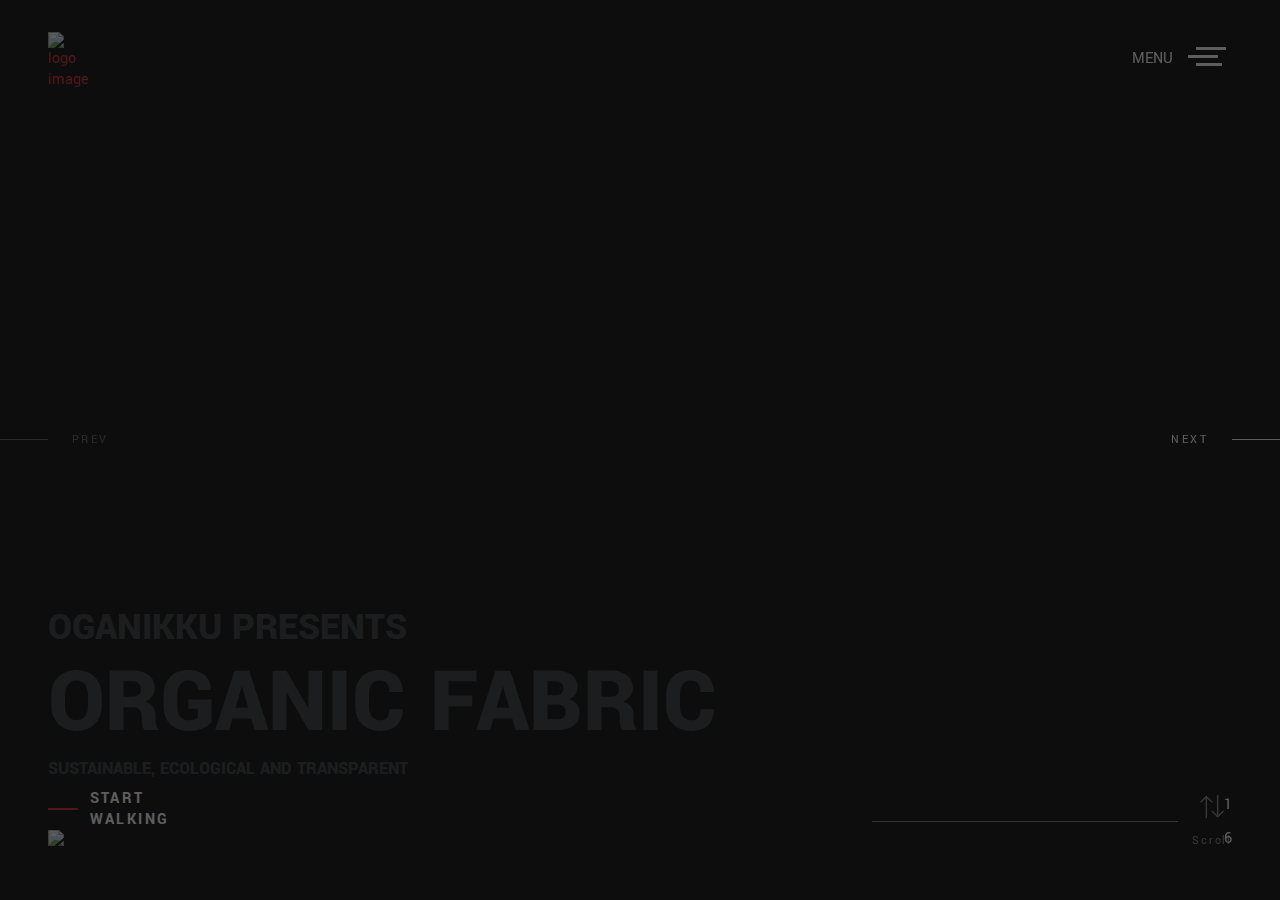
==== commit 11a5b86b: "latest changes" ====
--- a/index.html
+++ b/index.html
@@ -17,13 +17,13 @@
     <div class="ms-main-container">
       <!-- Preloader -->
       <div class="ms-preloader"></div>
-      <!-- Header 
+      <!-- Header -->
       <header class="ms-header navbar-white">
         <nav class="ms-nav">
           <div class="ms-logo">
             <a href="index.html" data-type="page-transition">
-              <div class="logo-dark"><img src="logo-dark.svg" alt="logo image"></div>
-              <div class="logo-light current"><img src="logo-light.svg" alt="logo image"></div>
+              <div class="logo-dark"><img src="assets/images/f1.png" alt="logo image"></div>
+              <div class="logo-light current"><img src="assets/images/f1.png" alt="logo image"></div>
             </a>
           </div>
           <button class="hamburger" type="button" data-toggle="navigation">
@@ -43,35 +43,35 @@
               </li>
               
               <li class="nav-item">
-                <a href="albums.html" data-type="page-transition">
+                <a href="index.html" data-type="page-transition">
                   <span class="ms-btn">albums</span>
                   <span class="nav-item__label">View all our works</span>
                 </a>
               </li>
               
               <li class="nav-item">
-                <a href="gallery.html" data-type="page-transition">
+                <a href="index.html" data-type="page-transition">
                   <span class="ms-btn">gallery</span>
                   <span class="nav-item__label">Interactively disintermediate</span>
                 </a>
               </li>
               
               <li class="nav-item">
-                <a href="blog.html" data-type="page-transition">
+                <a href="index.html" data-type="page-transition">
                   <span class="ms-btn">blog</span>
                   <span class="nav-item__label">Discover fascinating stories</span>
                 </a>
               </li>
               
               <li class="nav-item">
-                <a href="about.html" data-type="page-transition">
+                <a href="index.html" data-type="page-transition">
                   <span class="ms-btn">about</span>
                   <span class="nav-item__label">Learn more about the author</span>
                 </a>
               </li>
               
               <li class="nav-item">
-                <a href="contact.html" data-type="page-transition">
+                <a href="index.html" data-type="page-transition">
                   <span class="ms-btn">contact</span>
                   <span class="nav-item__label">Get in touch and find us</span>
                 </a>
@@ -79,26 +79,34 @@
             </ul>
           </div>
         </nav>
-      </header>-->
+      </header> 
+	  <!-- Header Close -->
       <!-- Container -->
       <main class="ms-container home-slider">
         <!-- Swiper Slider -->
         <div class="swiper-container">
           <div class="swiper-wrapper">
             <!-- Slide -->
-            <div class="swiper-slide">
+            <div class="swiper-slide swiper-slide-home">
               <div class="slide-inner slide-inner-center" data-swiper-parallax="45%">
                 <div class="overlay"></div>
-                <div class="slide-inner--image">
-				<video autoplay muted loop id="myVideo">
+                <div class="slide-inner--image video-container">
+				<video id="myVideo" poster="assets/images/1.jpg" autoplay muted loop>
 					<source src="assets/videos/WelcomeVid.mp4" type="video/mp4">
+					Your browser does not support the video tag.
 				</video>
+				<audio id="audioFile">
+					<source src="assets/audio/homePageAudio.mp3" type="audio/mpeg">
+					Your browser does not support the audio element.
+				</audio>
+
 				</div>
                 <div class="slide-inner--info">
                   <h2>OGANIKKU Presents</h2>
 				  <h1>Organic Fabric</h1>
 				  <p>sustainable, ecological and transparent</p>
-                  <a href="" data-type="page-transition" class="ms-btn--slider">Start Walking</a>
+                  <div class="ms-btn--slider" onclick="$('.swiper-button-next').click()">Start Walking</div>
+				<a class='musicOff' href="#!"><img src="assets/images/stop-audio.png" id="musicImg"></a>
                 </div>
               </div>
             </div>
@@ -109,7 +117,7 @@
                 <div class="slide-inner--image" style="background-image: url('assets/images/2.jpg')">
                 </div>
                 <div class="slide-inner--info">
-                  <h1>ORGANIC<br>BAMBOO FABRIC</h1>
+                  <h1>FRUITS & VEGAN<br>FABRIC</h1>
                   <a href="Frame1.html" data-type="page-transition" class="ms-btn--slider">take a look</a>
                 </div>
               </div>
@@ -121,8 +129,8 @@
                 <div class="slide-inner--image" style="background-image: url('assets/images/3.jpg')">
                 </div>
                 <div class="slide-inner--info">
-                  <h1>ORGANIC<br>RAMIE FABRIC</h1>
-                  <a href="Frame1.html" data-type="page-transition" class="ms-btn--slider">take a look</a>
+                  <h1>ECO-FRIENDLY<br>FABRIC</h1>
+                  <a href="Frame2.html" data-type="page-transition" class="ms-btn--slider">take a look</a>
                 </div>
               </div>
             </div>
@@ -133,7 +141,31 @@
                 <div class="slide-inner--image" style="background-image: url('assets/images/4.jpg')">
                 </div>
                 <div class="slide-inner--info">
-                  <h1>ORGANIC<br>JUTE FABRIC</h1>
+                  <h1>INDUSTRIAL<br>TEXTILES</h1>
+                  <a href="Frame1.html" data-type="page-transition" class="ms-btn--slider">take a look</a>
+                </div>
+              </div>
+            </div>
+			<!-- Slide -->
+            <div class="swiper-slide">
+              <div class="slide-inner" data-swiper-parallax="45%">
+                <div class="overlay"></div>
+                <div class="slide-inner--image" style="background-image: url('assets/images/4.jpg')">
+                </div>
+                <div class="slide-inner--info">
+                  <h1>MEDICAL<br>TEXTILES</h1>
+                  <a href="Frame1.html" data-type="page-transition" class="ms-btn--slider">take a look</a>
+                </div>
+              </div>
+            </div>
+			<!-- Slide -->
+            <div class="swiper-slide">
+              <div class="slide-inner" data-swiper-parallax="45%">
+                <div class="overlay"></div>
+                <div class="slide-inner--image" style="background-image: url('assets/images/4.jpg')">
+                </div>
+                <div class="slide-inner--info">
+                  <h1>FUTURISTIC<br>FABRIC</h1>
                   <a href="Frame1.html" data-type="page-transition" class="ms-btn--slider">take a look</a>
                 </div>
               </div>
--- a/assets/css/style.css
+++ b/assets/css/style.css
@@ -36,7 +36,7 @@
 @import 'https://fonts.googleapis.com/css?family=Yantramanav:100,300,400,500,700,900';
 
 /*Social icons font*/
-@import '../../../../d1azc1qln24ryf.cloudfront.net/114779/Socicon/style-cf39e1.css?rd5re8';
+@import 'Socicon/style.css';
 
 ::selection {
     background: #555;   
@@ -135,7 +135,9 @@
 img {
     width: 100%;
 }
-
+#musicImg {
+	width: 20px;
+}
 /* 1.1 Typography */
 
 h1,
@@ -541,6 +543,19 @@
  * 3. Pages Style
  */
 
+.button {
+  background-color: #4CAF50;
+  border: none;
+  color: white;
+  padding: 20px;
+  text-align: center;
+  text-decoration: none;
+  display: inline-block;
+  font-size: 16px;
+  margin: 4px 2px;
+  border-radius: 50%;
+}
+
 .ms-preloader {
     width: 100%;
     height: 100%;
@@ -1200,7 +1215,6 @@
 .ms-footer .socials a {
     padding-left: 15px;
 }
-
 /**
  * 11. Responsive Rules
  */
@@ -1343,4 +1357,19 @@
     .ms-footer .socials {
         display: none;
     }
+	.video-container {
+		position: absolute;
+		top: 0;
+		left: 0;
+		width: 100vw;
+		height: 100vh;
+	}
+	.video-container > video {
+		display: block;
+		position: absolute;
+		left: 50%;
+		top: 50%;
+		transform: translate(-50%, -50%);
+		z-index: 1;
+	}
 }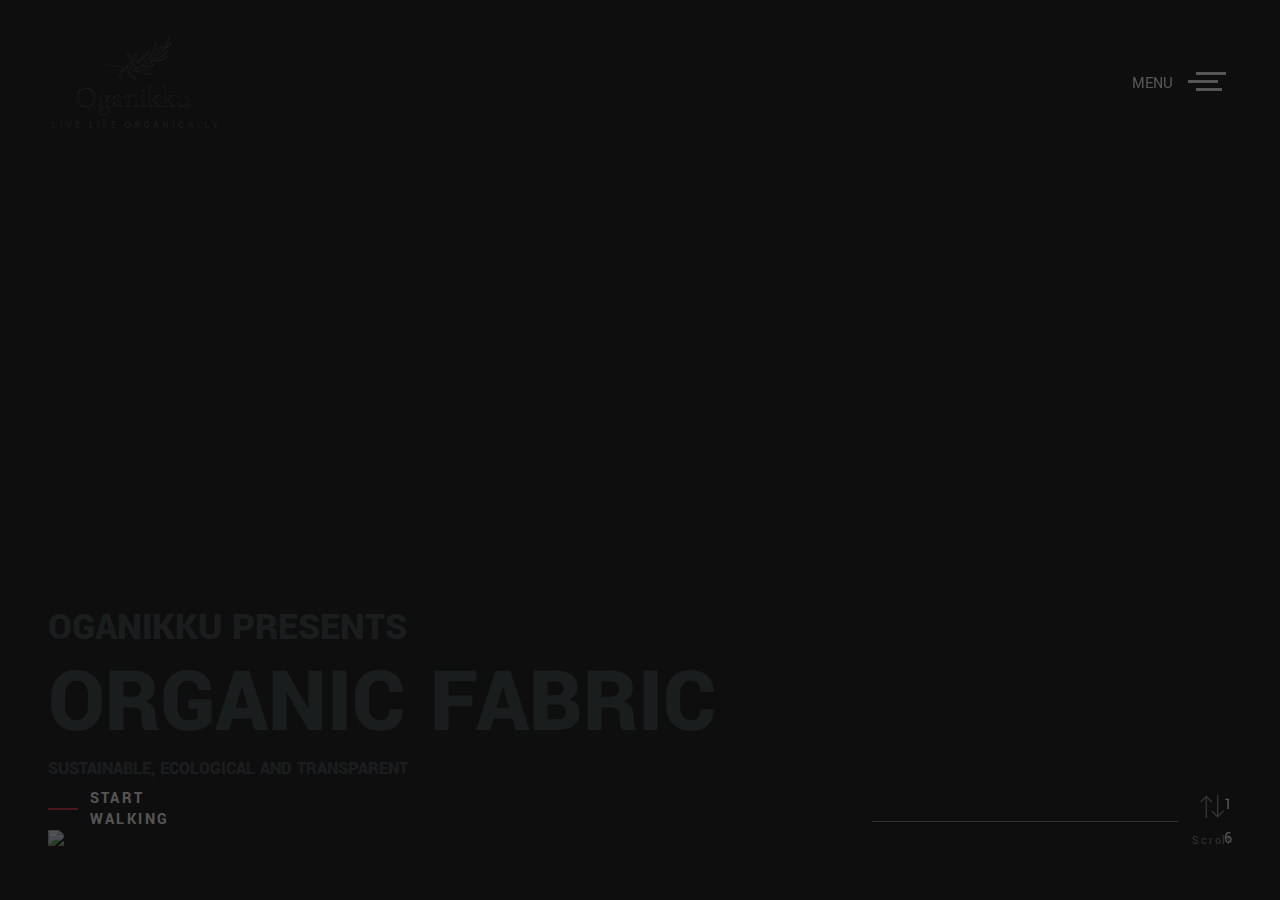
==== commit 919b4e28: "landing page pagination" ====
--- a/index.html
+++ b/index.html
@@ -14,6 +14,7 @@
     <link rel="stylesheet" href="assets/css/style.css">
   </head>
   <body>
+  <div id="top"></div>
     <div class="ms-main-container">
       <!-- Preloader -->
       <div class="ms-preloader"></div>
@@ -43,35 +44,35 @@
               </li>
               
               <li class="nav-item">
-                <a href="index.html" data-type="page-transition">
+                <a href="albums.html" data-type="page-transition">
                   <span class="ms-btn">albums</span>
                   <span class="nav-item__label">View all our works</span>
                 </a>
               </li>
               
               <li class="nav-item">
-                <a href="index.html" data-type="page-transition">
+                <a href="gallery.html" data-type="page-transition">
                   <span class="ms-btn">gallery</span>
                   <span class="nav-item__label">Interactively disintermediate</span>
                 </a>
               </li>
               
               <li class="nav-item">
-                <a href="index.html" data-type="page-transition">
+                <a href="blog.html" data-type="page-transition">
                   <span class="ms-btn">blog</span>
                   <span class="nav-item__label">Discover fascinating stories</span>
                 </a>
               </li>
               
               <li class="nav-item">
-                <a href="index.html" data-type="page-transition">
+                <a href="about.html" data-type="page-transition">
                   <span class="ms-btn">about</span>
                   <span class="nav-item__label">Learn more about the author</span>
                 </a>
               </li>
               
               <li class="nav-item">
-                <a href="index.html" data-type="page-transition">
+                <a href="contact.html" data-type="page-transition">
                   <span class="ms-btn">contact</span>
                   <span class="nav-item__label">Get in touch and find us</span>
                 </a>
@@ -105,7 +106,7 @@
                   <h2>OGANIKKU Presents</h2>
 				  <h1>Organic Fabric</h1>
 				  <p>sustainable, ecological and transparent</p>
-                  <div class="ms-btn--slider" onclick="$('.swiper-button-next').click()">Start Walking</div>
+                  <div class="ms-btn--slider" id="gotoNextPage" onclick="$('.swiper-button-next').click()">Start Walking</div>
 				<a class='musicOff' href="#!"><img src="assets/images/stop-audio.png" id="musicImg"></a>
                 </div>
               </div>
--- a/assets/css/style.css
+++ b/assets/css/style.css
@@ -310,7 +310,7 @@
 .ms-logo {
     position: relative;
     z-index: 7;
-    height: 50px;
+    height: 100px;
 }
 .logo-dark,
 .logo-light {
@@ -1215,6 +1215,9 @@
 .ms-footer .socials a {
     padding-left: 15px;
 }
+#gotoNextPage {
+    cursor: pointer;
+}
 /**
  * 11. Responsive Rules
  */
